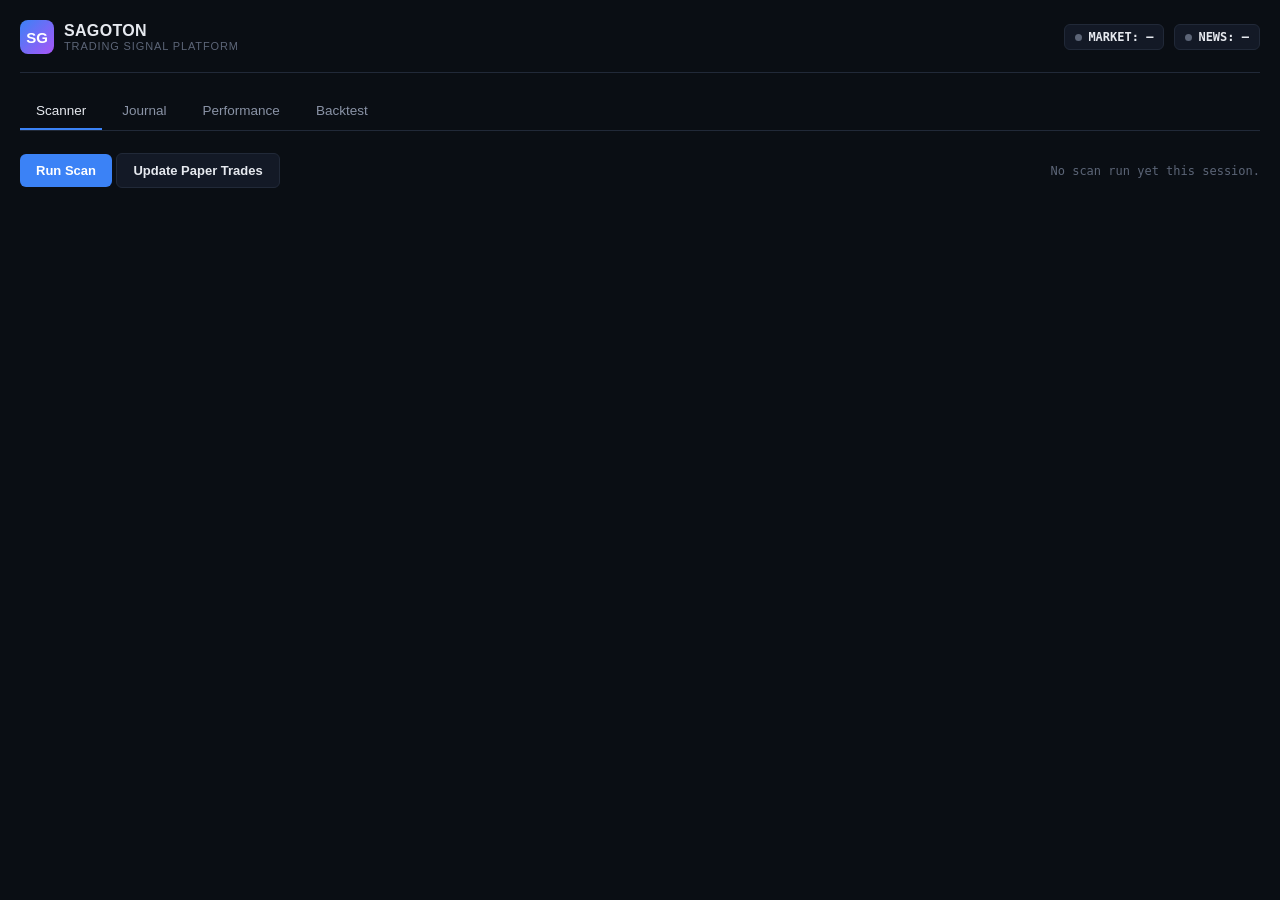
==== frontend/index.html @ 406597a3 "Build real trading signal platform: scanner, scoring, backtester, paper trading, dashboard Multi-fac" ====
<!DOCTYPE html>
<html lang="en">
<head>
<meta charset="UTF-8" />
<meta name="viewport" content="width=device-width, initial-scale=1.0" />
<title>Sagoton — Trading Signal Platform</title>
<link rel="stylesheet" href="styles.css" />
</head>
<body>
<div class="app">
  <header class="topbar">
    <div class="brand">
      <div class="brand-mark">SG</div>
      <div>
        <div class="brand-title">SAGOTON</div>
        <div class="brand-sub">Trading Signal Platform</div>
      </div>
    </div>
    <div class="topbar-right">
      <span class="badge" id="risk-badge"><span class="badge-dot dot-gray"></span>MARKET: —</span>
      <span class="badge" id="news-badge"><span class="badge-dot dot-gray"></span>NEWS: —</span>
    </div>
  </header>

  <nav class="tabs">
    <button class="tab-btn active" data-tab="scanner">Scanner</button>
    <button class="tab-btn" data-tab="journal">Journal</button>
    <button class="tab-btn" data-tab="performance">Performance</button>
    <button class="tab-btn" data-tab="backtest">Backtest</button>
  </nav>

  <!-- SCANNER -->
  <section class="panel active" id="panel-scanner">
    <div class="scan-controls">
      <div>
        <button class="btn" id="btn-scan">Run Scan</button>
        <button class="btn secondary" id="btn-paper-update">Update Paper Trades</button>
      </div>
      <div class="scan-meta" id="scan-meta">No scan run yet this session.</div>
    </div>
    <div id="scanner-results"></div>
  </section>

  <!-- JOURNAL -->
  <section class="panel" id="panel-journal">
    <div class="scan-controls">
      <h2 class="section-title" style="margin:0;">Trade Journal</h2>
      <button class="btn secondary" id="btn-refresh-journal">Refresh</button>
    </div>
    <div class="table-wrap">
      <table class="data-table" id="journal-table">
        <thead>
          <tr>
            <th>Time</th><th>Symbol</th><th>Dir</th><th>Strategy</th><th>Entry</th><th>Target</th>
            <th>Stop</th><th>Score</th><th>Regime</th><th>Result</th><th>MFE%</th><th>MAE%</th><th>Holding</th>
          </tr>
        </thead>
        <tbody></tbody>
      </table>
    </div>
  </section>

  <!-- PERFORMANCE -->
  <section class="panel" id="panel-performance">
    <div class="scan-controls">
      <h2 class="section-title" style="margin:0;">Performance</h2>
      <button class="btn secondary" id="btn-refresh-performance">Refresh</button>
    </div>
    <div id="performance-content"></div>
  </section>

  <!-- BACKTEST -->
  <section class="panel" id="panel-backtest">
    <h2 class="section-title">Run a Backtest</h2>
    <div class="form-row">
      <select id="bt-symbol"></select>
      <select id="bt-strategy">
        <option value="breakout">Breakout</option>
        <option value="momentum">Momentum</option>
        <option value="reversal">Reversal</option>
      </select>
      <select id="bt-interval">
        <option value="15m">15m</option>
        <option value="1h" selected>1h</option>
        <option value="4h">4h</option>
        <option value="1d">1d</option>
      </select>
      <input type="number" id="bt-limit" value="1000" min="210" max="1000" style="width:90px;" />
      <button class="btn" id="btn-run-backtest">Run Backtest</button>
    </div>
    <div id="backtest-results"></div>

    <h2 class="section-title" style="margin-top:30px;">Saved Backtest Runs</h2>
    <div class="table-wrap">
      <table class="data-table" id="backtest-runs-table">
        <thead><tr><th>Run</th><th>Symbol</th><th>Strategy</th><th>Interval</th><th>Period</th><th>Reliable</th></tr></thead>
        <tbody></tbody>
      </table>
    </div>
  </section>
</div>
<script src="app.js"></script>
</body>
</html>
---- frontend/styles.css ----
:root {
  --bg: #0a0e14;
  --bg-elevated: #10151f;
  --bg-card: #131926;
  --border: #212938;
  --border-subtle: #1a2130;
  --text: #e6e9ef;
  --text-dim: #8a93a6;
  --text-faint: #5c6577;
  --accent: #3b82f6;
  --accent-dim: #1d4ed8;
  --green: #22c55e;
  --green-dim: #14532d;
  --red: #ef4444;
  --red-dim: #450a0a;
  --amber: #f59e0b;
  --amber-dim: #451a03;
  --purple: #a855f7;
  --mono: "SF Mono", "IBM Plex Mono", ui-monospace, Menlo, monospace;
  --sans: -apple-system, "Inter", "Segoe UI", Roboto, sans-serif;
}

* { box-sizing: border-box; }

body {
  background: var(--bg);
  color: var(--text);
  font-family: var(--sans);
  margin: 0;
  min-height: 100vh;
}

.app {
  max-width: 1280px;
  margin: 0 auto;
  padding: 20px 20px 60px;
}

/* ---------- header ---------- */
header.topbar {
  display: flex;
  align-items: center;
  justify-content: space-between;
  flex-wrap: wrap;
  gap: 14px;
  padding-bottom: 18px;
  border-bottom: 1px solid var(--border);
  margin-bottom: 20px;
}

.brand { display: flex; align-items: center; gap: 10px; }
.brand-mark {
  width: 34px; height: 34px; border-radius: 8px;
  background: linear-gradient(135deg, var(--accent), var(--purple));
  display: flex; align-items: center; justify-content: center;
  font-weight: 700; font-size: 15px; color: white;
  flex-shrink: 0;
}
.brand-title { font-size: 16px; font-weight: 600; letter-spacing: 0.02em; }
.brand-sub { font-size: 11px; color: var(--text-faint); text-transform: uppercase; letter-spacing: 0.08em; }

.topbar-right { display: flex; align-items: center; gap: 10px; flex-wrap: wrap; }

.badge {
  display: inline-flex; align-items: center; gap: 6px;
  padding: 5px 10px; border-radius: 6px;
  font-size: 12px; font-weight: 600; font-family: var(--mono);
  border: 1px solid var(--border);
  background: var(--bg-card);
  white-space: nowrap;
}
.badge-dot { width: 7px; height: 7px; border-radius: 50%; }
.dot-green { background: var(--green); }
.dot-red { background: var(--red); }
.dot-amber { background: var(--amber); }
.dot-gray { background: var(--text-faint); }

nav.tabs {
  display: flex; gap: 4px; margin-bottom: 22px;
  border-bottom: 1px solid var(--border);
}
nav.tabs button {
  background: none; border: none; color: var(--text-dim);
  padding: 10px 16px; font-size: 13.5px; font-weight: 500;
  cursor: pointer; border-bottom: 2px solid transparent;
  font-family: var(--sans);
}
nav.tabs button:hover { color: var(--text); }
nav.tabs button.active { color: var(--text); border-bottom-color: var(--accent); }

.panel { display: none; }
.panel.active { display: block; }

/* ---------- buttons ---------- */
button.btn {
  background: var(--accent); color: white; border: none;
  padding: 9px 16px; border-radius: 6px; font-size: 13px; font-weight: 600;
  cursor: pointer; font-family: var(--sans);
}
button.btn:hover { background: var(--accent-dim); }
button.btn:disabled { opacity: 0.5; cursor: default; }
button.btn.secondary { background: var(--bg-card); color: var(--text); border: 1px solid var(--border); }
button.btn.secondary:hover { background: var(--bg-elevated); }

/* ---------- scanner section ---------- */
.scan-controls {
  display: flex; align-items: center; justify-content: space-between;
  flex-wrap: wrap; gap: 12px; margin-bottom: 18px;
}
.scan-meta { font-size: 12px; color: var(--text-faint); font-family: var(--mono); }

.empty-banner {
  border: 1px dashed var(--border); border-radius: 10px;
  padding: 32px 20px; text-align: center; color: var(--text-dim);
  background: var(--bg-card);
}
.empty-banner .headline { font-size: 15px; font-weight: 600; color: var(--text); margin-bottom: 6px; }

.signal-grid {
  display: grid; grid-template-columns: repeat(auto-fill, minmax(340px, 1fr));
  gap: 14px;
}

.signal-card {
  background: var(--bg-card); border: 1px solid var(--border); border-radius: 10px;
  padding: 16px; display: flex; flex-direction: column; gap: 12px;
}
.signal-card-header { display: flex; align-items: flex-start; justify-content: space-between; }
.signal-symbol { font-size: 17px; font-weight: 700; font-family: var(--mono); }
.signal-strategy { font-size: 11px; color: var(--text-faint); text-transform: uppercase; letter-spacing: 0.05em; margin-top: 2px; }
.direction-tag {
  font-size: 11px; font-weight: 700; padding: 3px 8px; border-radius: 4px;
  font-family: var(--mono);
}
.direction-long { background: var(--green-dim); color: #4ade80; }
.direction-short { background: var(--red-dim); color: #f87171; }

.score-block { display: flex; align-items: center; gap: 10px; }
.score-number { font-size: 26px; font-weight: 800; font-family: var(--mono); }
.tier-pill { font-size: 10.5px; font-weight: 700; padding: 3px 8px; border-radius: 20px; letter-spacing: 0.03em; }
.tier-exceptional { background: rgba(168,85,247,0.15); color: var(--purple); }
.tier-high_quality { background: rgba(34,197,94,0.15); color: var(--green); }
.tier-watch { background: rgba(245,158,11,0.15); color: var(--amber); }

.levels-row { display: grid; grid-template-columns: 1fr 1fr 1fr; gap: 8px; }
.level-box { background: var(--bg-elevated); border-radius: 6px; padding: 8px 10px; }
.level-label { font-size: 10px; color: var(--text-faint); text-transform: uppercase; letter-spacing: 0.05em; }
.level-value { font-size: 14px; font-weight: 700; font-family: var(--mono); margin-top: 2px; }

.rr-row { display: flex; gap: 14px; font-size: 12.5px; color: var(--text-dim); font-family: var(--mono); }
.rr-row b { color: var(--text); }

.reasons-list { margin: 0; padding: 0; list-style: none; display: flex; flex-direction: column; gap: 5px; }
.reasons-list li { font-size: 12.5px; color: var(--text-dim); padding-left: 14px; position: relative; }
.reasons-list li::before { content: "•"; position: absolute; left: 0; color: var(--accent); }

.breakdown-bars { display: flex; flex-direction: column; gap: 5px; }
.breakdown-row { display: grid; grid-template-columns: 90px 1fr 46px; align-items: center; gap: 8px; font-size: 11px; }
.breakdown-label { color: var(--text-faint); }
.breakdown-track { height: 6px; background: var(--bg-elevated); border-radius: 3px; overflow: hidden; }
.breakdown-fill { height: 100%; background: var(--accent); border-radius: 3px; }
.breakdown-value { text-align: right; color: var(--text-dim); font-family: var(--mono); }

.warning-box {
  font-size: 12px; color: var(--amber); background: rgba(245,158,11,0.08);
  border: 1px solid rgba(245,158,11,0.25); border-radius: 6px; padding: 8px 10px;
}
.invalidation-box {
  font-size: 12px; color: var(--text-dim); border-top: 1px solid var(--border-subtle); padding-top: 10px;
}
.hist-prob-box {
  font-size: 12px; color: var(--text-dim); background: var(--bg-elevated); border-radius: 6px; padding: 8px 10px;
}

.data-note {
  margin-top: 18px; font-size: 12px; color: var(--text-faint);
  border: 1px solid var(--border-subtle); border-radius: 8px; padding: 10px 12px;
  background: var(--bg-card);
}
.data-note summary { cursor: pointer; color: var(--text-dim); font-weight: 600; }
.data-note ul { margin: 8px 0 0; padding-left: 18px; }

/* ---------- tables ---------- */
table.data-table {
  width: 100%; border-collapse: collapse; font-size: 12.5px;
}
table.data-table th {
  text-align: left; color: var(--text-faint); font-weight: 600; text-transform: uppercase;
  font-size: 10.5px; letter-spacing: 0.04em; padding: 8px 10px; border-bottom: 1px solid var(--border);
}
table.data-table td {
  padding: 9px 10px; border-bottom: 1px solid var(--border-subtle); font-family: var(--mono);
  color: var(--text-dim);
}
table.data-table tbody tr:hover { background: var(--bg-elevated); }
.table-wrap { overflow-x: auto; border: 1px solid var(--border); border-radius: 10px; background: var(--bg-card); }

/* ---------- KPI cards ---------- */
.kpi-grid {
  display: grid; grid-template-columns: repeat(auto-fill, minmax(160px, 1fr)); gap: 12px; margin-bottom: 20px;
}
.kpi-card {
  background: var(--bg-card); border: 1px solid var(--border); border-radius: 10px; padding: 14px 16px;
}
.kpi-label { font-size: 11px; color: var(--text-faint); text-transform: uppercase; letter-spacing: 0.04em; }
.kpi-value { font-size: 22px; font-weight: 700; font-family: var(--mono); margin-top: 4px; }
.kpi-value.positive { color: var(--green); }
.kpi-value.negative { color: var(--red); }

section.block { margin-bottom: 26px; }
h2.section-title { font-size: 14px; font-weight: 700; margin: 0 0 12px; text-transform: uppercase; letter-spacing: 0.04em; color: var(--text-dim); }

.form-row { display: flex; gap: 10px; flex-wrap: wrap; align-items: center; margin-bottom: 16px; }
select, input[type=number] {
  background: var(--bg-card); border: 1px solid var(--border); color: var(--text);
  padding: 8px 10px; border-radius: 6px; font-size: 13px; font-family: var(--sans);
}

.verdict-banner {
  border-radius: 10px; padding: 14px 16px; margin-bottom: 18px; font-size: 13px;
  border: 1px solid var(--border);
}
.verdict-reliable { background: rgba(34,197,94,0.08); border-color: rgba(34,197,94,0.3); color: #86efac; }
.verdict-unreliable { background: rgba(239,68,68,0.08); border-color: rgba(239,68,68,0.3); color: #fca5a5; }

.split-grid { display: grid; grid-template-columns: repeat(auto-fit, minmax(220px,1fr)); gap: 12px; margin-bottom: 18px; }
.split-card { background: var(--bg-card); border: 1px solid var(--border); border-radius: 10px; padding: 14px; }
.split-card h3 { margin: 0 0 8px; font-size: 12px; text-transform: uppercase; color: var(--text-faint); letter-spacing: 0.04em; }
.split-card dl { margin: 0; display: grid; grid-template-columns: 1fr auto; gap: 4px 8px; font-size: 12px; }
.split-card dt { color: var(--text-faint); }
.split-card dd { margin: 0; text-align: right; font-family: var(--mono); color: var(--text); }

.spinner {
  display: inline-block; width: 13px; height: 13px; border: 2px solid var(--text-faint);
  border-top-color: var(--accent); border-radius: 50%; animation: spin 0.7s linear infinite; margin-right: 6px;
}
@keyframes spin { to { transform: rotate(360deg); } }

.toast {
  font-size: 12px; color: var(--text-dim);
}

::-webkit-scrollbar { height: 8px; width: 8px; }
::-webkit-scrollbar-thumb { background: var(--border); border-radius: 4px; }

@media (max-width: 600px) {
  .app { padding: 14px 12px 40px; }
  .levels-row { grid-template-columns: 1fr; }
  nav.tabs { overflow-x: auto; white-space: nowrap; }
}
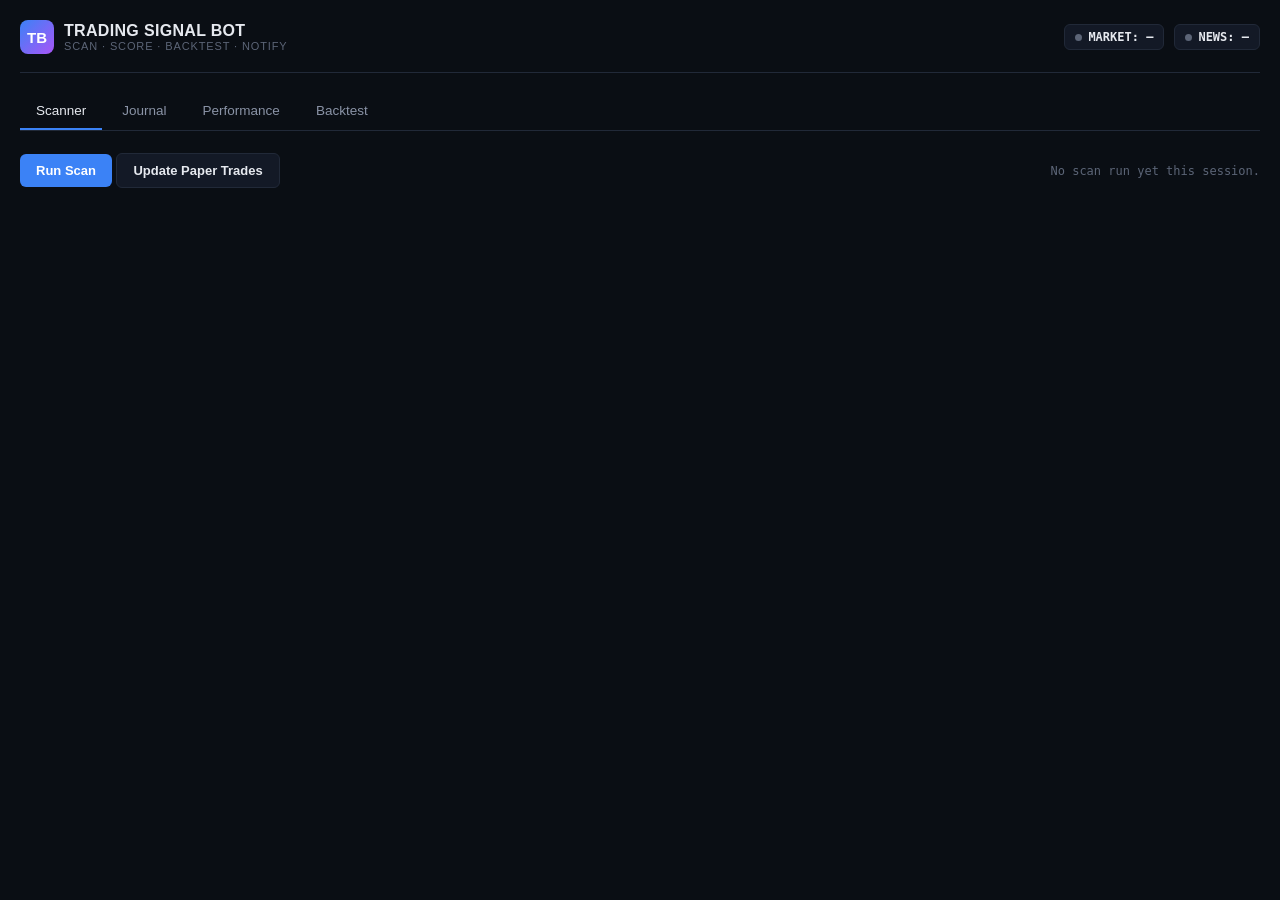
==== commit e026ea6f: "Rebrand away from Sagoton — this is its own, unrelated project Moved here from an unrelated repo; re" ====
--- a/frontend/index.html
+++ b/frontend/index.html
@@ -3,17 +3,17 @@
 <head>
 <meta charset="UTF-8" />
 <meta name="viewport" content="width=device-width, initial-scale=1.0" />
-<title>Sagoton — Trading Signal Platform</title>
+<title>Trading Signal Bot</title>
 <link rel="stylesheet" href="styles.css" />
 </head>
 <body>
 <div class="app">
   <header class="topbar">
     <div class="brand">
-      <div class="brand-mark">SG</div>
+      <div class="brand-mark">TB</div>
       <div>
-        <div class="brand-title">SAGOTON</div>
-        <div class="brand-sub">Trading Signal Platform</div>
+        <div class="brand-title">TRADING SIGNAL BOT</div>
+        <div class="brand-sub">Scan · Score · Backtest · Notify</div>
       </div>
     </div>
     <div class="topbar-right">
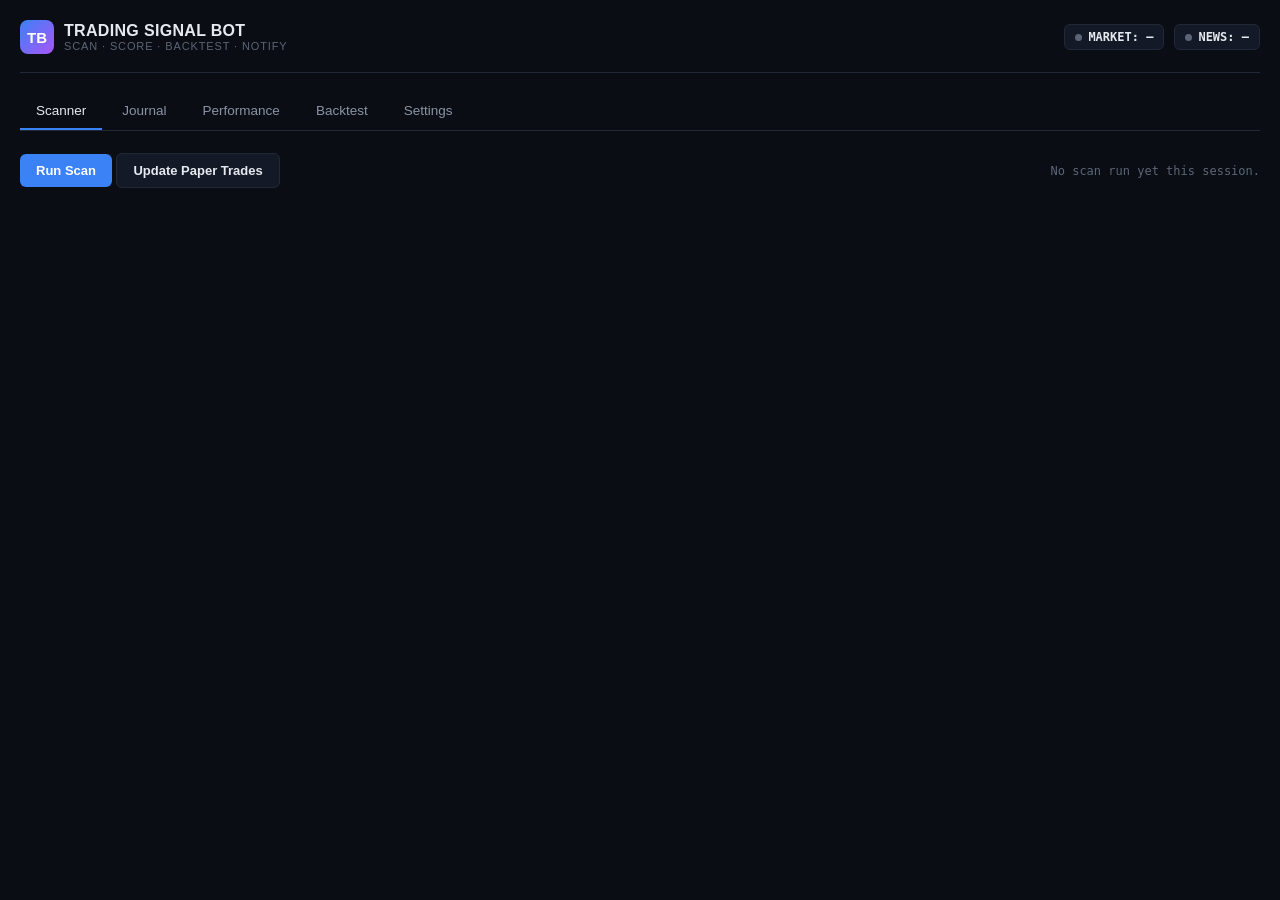
==== commit 6484530e: "Add live-editable Settings, position sizing, and equity curve chart DB-backed runtime settings (app/" ====
--- a/frontend/index.html
+++ b/frontend/index.html
@@ -27,6 +27,7 @@
     <button class="tab-btn" data-tab="journal">Journal</button>
     <button class="tab-btn" data-tab="performance">Performance</button>
     <button class="tab-btn" data-tab="backtest">Backtest</button>
+    <button class="tab-btn" data-tab="settings">Settings</button>
   </nav>
 
   <!-- SCANNER -->
@@ -67,6 +68,10 @@
       <button class="btn secondary" id="btn-refresh-performance">Refresh</button>
     </div>
     <div id="performance-content"></div>
+    <section class="block" id="equity-curve-block" style="margin-top:26px;">
+      <h2 class="section-title">Equity Curve (closed signals, chronological)</h2>
+      <div id="equity-curve-container"></div>
+    </section>
   </section>
 
   <!-- BACKTEST -->
@@ -98,6 +103,102 @@
       </table>
     </div>
   </section>
+
+  <!-- SETTINGS -->
+  <section class="panel" id="panel-settings">
+    <div class="scan-controls">
+      <h2 class="section-title" style="margin:0;">Settings</h2>
+      <span class="toast" id="settings-saved-note"></span>
+    </div>
+
+    <section class="block">
+      <h2 class="section-title">Notifications (Telegram)</h2>
+      <p class="settings-hint">
+        Create a bot via <b>@BotFather</b> on Telegram (send <code>/newbot</code>), message it once, then open
+        <code>https://api.telegram.org/bot&lt;token&gt;/getUpdates</code> in a browser to find your chat id.
+      </p>
+      <div class="form-row">
+        <label class="settings-label">Bot token
+          <input type="text" id="set-telegram-token" placeholder="123456789:AA..." />
+        </label>
+        <label class="settings-label">Chat ID
+          <input type="text" id="set-telegram-chat" placeholder="123456789" />
+        </label>
+        <label class="settings-label">Alert min. score
+          <input type="number" id="set-notify-min-score" min="0" max="100" step="1" style="width:80px;" />
+        </label>
+      </div>
+    </section>
+
+    <section class="block">
+      <h2 class="section-title">Watchlist &amp; Quality Filter</h2>
+      <div class="form-row">
+        <label class="settings-label" style="flex:1; min-width:260px;">Watchlist (comma-separated)
+          <input type="text" id="set-watchlist" placeholder="BTCUSDT,ETHUSDT,..." />
+        </label>
+      </div>
+      <div class="form-row">
+        <label class="settings-label">WATCH min
+          <input type="number" id="set-score-watch" min="0" max="100" style="width:70px;" />
+        </label>
+        <label class="settings-label">HIGH_QUALITY min
+          <input type="number" id="set-score-hq" min="0" max="100" style="width:70px;" />
+        </label>
+        <label class="settings-label">EXCEPTIONAL min
+          <input type="number" id="set-score-exceptional" min="0" max="100" style="width:70px;" />
+        </label>
+      </div>
+    </section>
+
+    <section class="block">
+      <h2 class="section-title">Automation</h2>
+      <div class="form-row">
+        <label class="settings-checkbox"><input type="checkbox" id="set-scheduler-enabled" /> Enable background scheduler</label>
+      </div>
+      <div class="form-row">
+        <label class="settings-label">Scan every (min)
+          <input type="number" id="set-scan-loop" min="1" style="width:70px;" />
+        </label>
+        <label class="settings-label">Monitor open positions every (min)
+          <input type="number" id="set-monitor-loop" min="1" style="width:70px;" />
+        </label>
+      </div>
+    </section>
+
+    <section class="block">
+      <h2 class="section-title">Quiet Hours (entry alerts only — exits always fire)</h2>
+      <div class="form-row">
+        <label class="settings-checkbox"><input type="checkbox" id="set-hours-enabled" /> Enable quiet-hours gate</label>
+      </div>
+      <div class="form-row">
+        <label class="settings-label">From
+          <input type="time" id="set-hours-start" />
+        </label>
+        <label class="settings-label">To
+          <input type="time" id="set-hours-end" />
+        </label>
+        <label class="settings-label" style="flex:1; min-width:200px;">Timezone (IANA)
+          <input type="text" id="set-hours-tz" placeholder="Europe/Stockholm" />
+        </label>
+      </div>
+      <div class="form-row" id="set-hours-days"></div>
+    </section>
+
+    <section class="block">
+      <h2 class="section-title">Position Sizing</h2>
+      <p class="settings-hint">Advisory only — shown on every "köp nu" alert, never executes a trade.</p>
+      <div class="form-row">
+        <label class="settings-label">Portfolio size (USD)
+          <input type="number" id="set-portfolio-size" min="0" step="1" style="width:120px;" />
+        </label>
+        <label class="settings-label">Risk per trade (%)
+          <input type="number" id="set-risk-per-trade" min="0" max="100" step="0.1" style="width:80px;" />
+        </label>
+      </div>
+    </section>
+
+    <button class="btn" id="btn-save-settings">Save Settings</button>
+  </section>
 </div>
 <script src="app.js"></script>
 </body>
--- a/frontend/styles.css
+++ b/frontend/styles.css
@@ -211,9 +211,31 @@
 h2.section-title { font-size: 14px; font-weight: 700; margin: 0 0 12px; text-transform: uppercase; letter-spacing: 0.04em; color: var(--text-dim); }
 
 .form-row { display: flex; gap: 10px; flex-wrap: wrap; align-items: center; margin-bottom: 16px; }
-select, input[type=number] {
+select, input[type=number], input[type=text], input[type=time] {
   background: var(--bg-card); border: 1px solid var(--border); color: var(--text);
   padding: 8px 10px; border-radius: 6px; font-size: 13px; font-family: var(--sans);
+}
+
+.settings-hint { font-size: 12.5px; color: var(--text-faint); margin: -6px 0 14px; line-height: 1.5; }
+.settings-hint code { font-family: var(--mono); background: var(--bg-elevated); padding: 1px 5px; border-radius: 4px; }
+.settings-label {
+  display: flex; flex-direction: column; gap: 5px; font-size: 11.5px; color: var(--text-dim);
+}
+.settings-checkbox {
+  display: flex; align-items: center; gap: 8px; font-size: 13px; color: var(--text-dim); cursor: pointer;
+}
+.settings-checkbox input { width: 16px; height: 16px; }
+.day-toggle {
+  font-size: 11.5px; padding: 5px 10px; border-radius: 6px; border: 1px solid var(--border);
+  background: var(--bg-card); color: var(--text-faint); cursor: pointer; user-select: none;
+}
+.day-toggle.active { background: rgba(59,130,246,0.15); border-color: var(--accent); color: var(--text); }
+
+.chart-empty { color: var(--text-faint); font-size: 13px; padding: 20px 0; }
+.chart-tooltip {
+  position: absolute; background: var(--bg-elevated); border: 1px solid var(--border); border-radius: 6px;
+  padding: 6px 9px; font-size: 11.5px; font-family: var(--mono); pointer-events: none; white-space: nowrap;
+  transform: translate(-50%, -110%); z-index: 5;
 }
 
 .verdict-banner {
